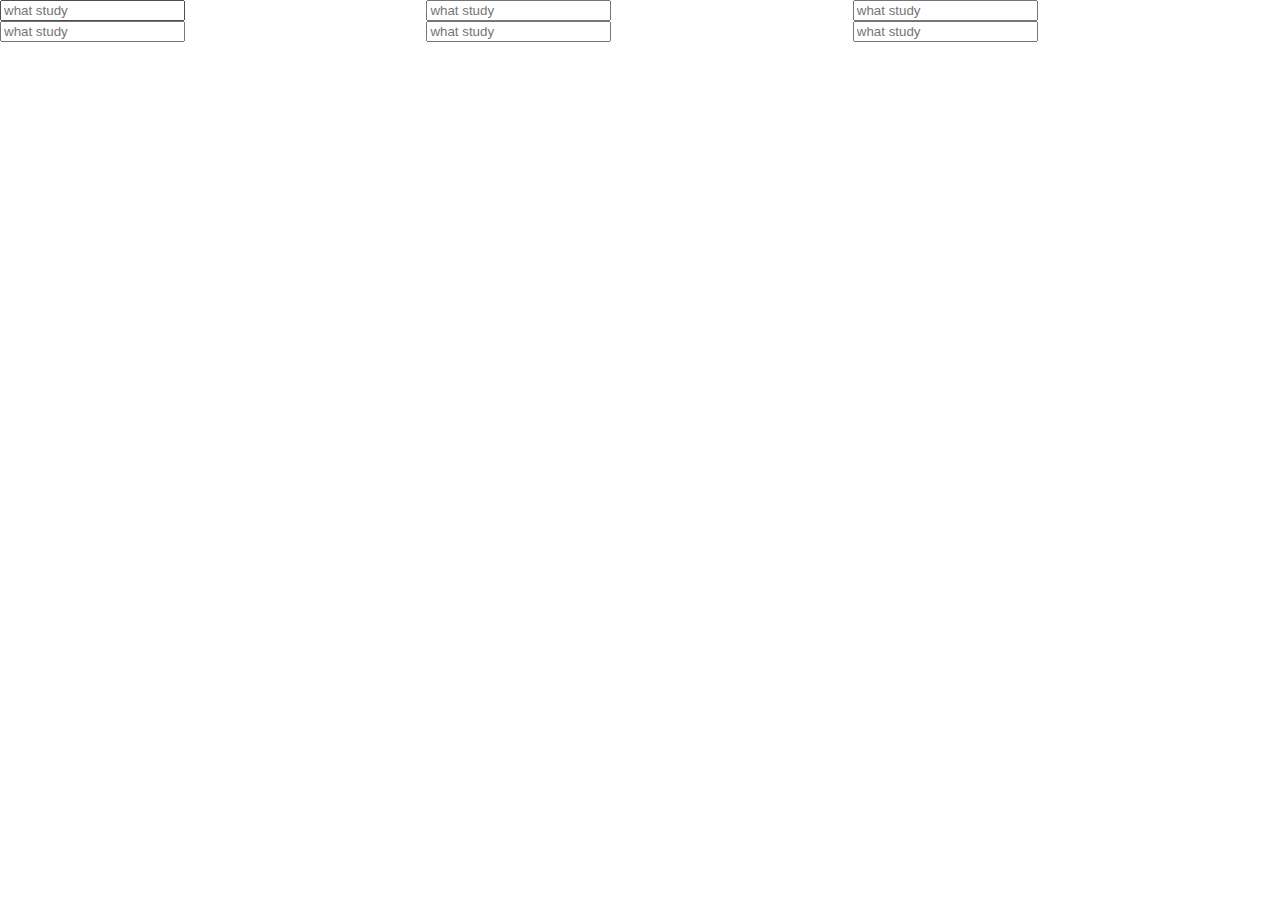
==== applyMomemto/index.html @ 81fbf641 "Add files via upload" ====
<!DOCTYPE html>
<html lang="en">
<head>
    <meta charset="UTF-8">
    <meta http-equiv="X-UA-Compatible" content="IE=edge">
    <meta name="viewport" content="width=device-width, initial-scale=1.0">
    <link rel="stylesheet" href="style.css">
    <title>Document</title>
</head>
<body>
    <div class="section">
        <form id="study1">
            <input required maxlength="15" type="text" placeholder="what study"/>
        </form>

        <h2 id = "stName1" class="hidden"></h2>
    </div>


    <div class="section">
        <form id="study2">
            <input required maxlength="15" type="text" placeholder="what study"/>
        </form>

        <h2 id = "stName2" class="hidden"></h2>
    </div>



    <div class="section">
        <form id="study3">
            <input required maxlength="15" type="text" placeholder="what study"/>
        </form>

        <h2 id = "stName3" class="hidden"></h2>
    </div>

    <div class="section">
        <form id="study4">
            <input required maxlength="15" type="text" placeholder="what study"/>
        </form>

        <h2 id = "stName4" class="hidden"></h2>
    </div>

    <div class="section">
        <form id="study5">
            <input required maxlength="15" type="text" placeholder="what study"/>
        </form>

        <h2 id = "stName5" class="hidden"></h2>
    </div>

    <div class="section">
        <form id="study6">
            <input required maxlength="15" type="text" placeholder="what study"/>
        </form>

        <h2 id = "stName6" class="hidden"></h2>
    </div>



    <script src="js/studyName.js"></script>
</body>
</html>
---- applyMomemto/style.css ----
html, body, div, span, applet, object, iframe,
h1, h2, h3, h4, h5, h6, p, blockquote, pre,
a, abbr, acronym, address, big, cite, code,
del, dfn, em, img, ins, kbd, q, s, samp,
small, strike, strong, sub, sup, tt, var,
b, u, i, center,
dl, dt, dd, ol, ul, li,
fieldset, form, label, legend,
table, caption, tbody, tfoot, thead, tr, th, td,
article, aside, canvas, details, embed, 
figure, figcaption, footer, header, hgroup, 
menu, nav, output, ruby, section, summary,
time, mark, audio, video {
	margin: 0;
	padding: 0;
	border: 0;
	font-size: 100%;
	font: inherit;
	vertical-align: baseline;
}
/* HTML5 display-role reset for older browsers */
article, aside, details, figcaption, figure, 
footer, header, hgroup, menu, nav, section {
	display: block;
}
body {
	line-height: 1;
}
ol, ul {
	list-style: none;
}
blockquote, q {
	quotes: none;
}
blockquote:before, blockquote:after,
q:before, q:after {
	content: '';
	content: none;
}
table {
	border-collapse: collapse;
	border-spacing: 0;
}

.hidden{
    display: none;
}

.section{
    width: 33%;
    display: inline-block;
}
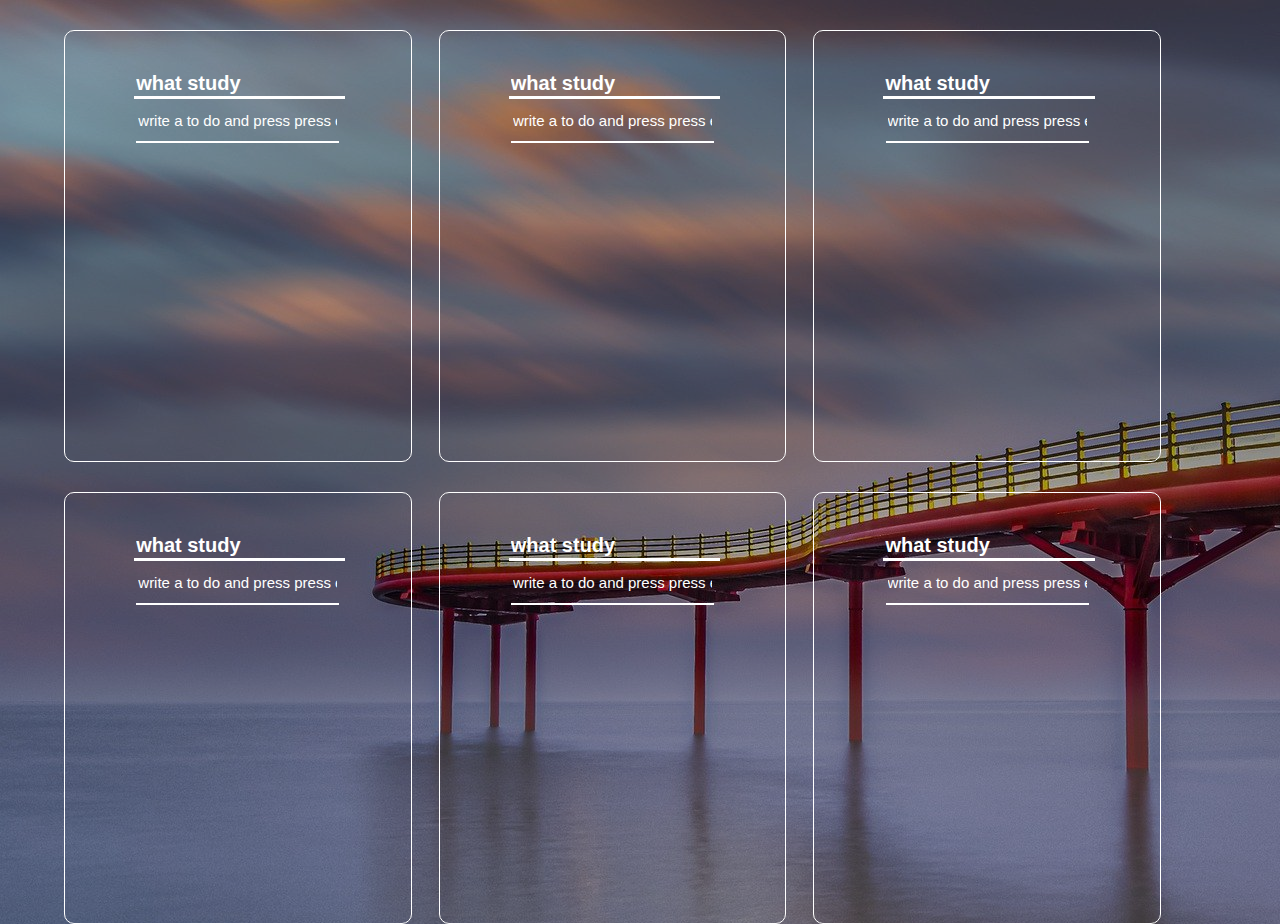
==== commit 44e05c1a: "Add files via upload" ====
--- a/applyMomemto/index.html
+++ b/applyMomemto/index.html
@@ -8,59 +8,124 @@
     <title>Document</title>
 </head>
 <body>
-    <div class="section">
-        <form id="study1">
-            <input required maxlength="15" type="text" placeholder="what study"/>
-        </form>
+    <div id="container">
+        <div class="section">
+            <form id="study1">
+                <input required maxlength="15" type="text" placeholder="what study"/>
+            </form>
 
-        <h2 id = "stName1" class="hidden"></h2>
-    </div>
+            <h2 id = "stName1" class="hidden"></h2>
+
+            <form id = "todo-form1">
+                <input type="Text" placeholder="write a to do and press press endter"/>
+            </form>
+        
+            <ul id="todo-list1">
+        
+            </ul>
+            
+        </div>
+
+        
 
 
-    <div class="section">
-        <form id="study2">
-            <input required maxlength="15" type="text" placeholder="what study"/>
-        </form>
+        <div class="section">
+            <form id="study2">
+                <input required maxlength="15" type="text" placeholder="what study"/>
+            </form>
 
-        <h2 id = "stName2" class="hidden"></h2>
-    </div>
+            <h2 id = "stName2" class="hidden"></h2>
+
+            <form id = "todo-form2">
+                <input type="Text" placeholder="write a to do and press press endter"/>
+            </form>
+        
+            <ul id="todo-list2">
+        
+            </ul>
+        </div>
+
+        
 
 
 
-    <div class="section">
-        <form id="study3">
-            <input required maxlength="15" type="text" placeholder="what study"/>
-        </form>
+        <div class="section">
+            <form id="study3">
+                <input required maxlength="15" type="text" placeholder="what study"/>
+            </form>
 
-        <h2 id = "stName3" class="hidden"></h2>
+            <h2 id = "stName3" class="hidden"></h2>
+
+            <form id = "todo-form3">
+                <input type="Text" placeholder="write a to do and press press endter"/>
+            </form>
+        
+            <ul id="todo-list3">
+        
+            </ul>
+        </div>
+
+        
+
+
+        <div class="section">
+            <form id="study4">
+                <input required maxlength="15" type="text" placeholder="what study"/>
+            </form>
+
+            <h2 id = "stName4" class="hidden"></h2>
+            <form id = "todo-form4">
+                <input type="Text" placeholder="write a to do and press press endter"/>
+            </form>
+        
+            <ul id="todo-list4">
+        
+            </ul>
+        </div>
+
+        
+
+        <div class="section">
+            <form id="study5">
+                <input required maxlength="15" type="text" placeholder="what study"/>
+            </form>
+
+            <h2 id = "stName5" class="hidden"></h2>
+            
+            <form id = "todo-form5">
+                <input type="Text" placeholder="write a to do and press press endter"/>
+            </form>
+
+            <ul id="todo-list5">
+
+            </ul>
+        </div>
+
+
+        <div class="section">
+            <form id="study6">
+                <input required maxlength="15" type="text" placeholder="what study"/>
+            </form>
+
+            <h2 id = "stName6" class="hidden"></h2>
+
+            <form id = "todo-form6">
+                <input type="Text" placeholder="write a to do and press press endter"/>
+            </form>
+        
+            <ul id="todo-list6">
+        
+            </ul>
+        </div>
+
     </div>
 
-    <div class="section">
-        <form id="study4">
-            <input required maxlength="15" type="text" placeholder="what study"/>
-        </form>
-
-        <h2 id = "stName4" class="hidden"></h2>
-    </div>
-
-    <div class="section">
-        <form id="study5">
-            <input required maxlength="15" type="text" placeholder="what study"/>
-        </form>
-
-        <h2 id = "stName5" class="hidden"></h2>
-    </div>
-
-    <div class="section">
-        <form id="study6">
-            <input required maxlength="15" type="text" placeholder="what study"/>
-        </form>
-
-        <h2 id = "stName6" class="hidden"></h2>
-    </div>
+    
 
 
 
     <script src="js/studyName.js"></script>
+    <script src="js/todo.js"></script>
+    <script src="js/background.js"></script>
 </body>
 </html>--- a/applyMomemto/style.css
+++ b/applyMomemto/style.css
@@ -11,7 +11,7 @@
 figure, figcaption, footer, header, hgroup, 
 menu, nav, output, ruby, section, summary,
 time, mark, audio, video {
-	margin: 0;
+	margin: 0 auto;
 	padding: 0;
 	border: 0;
 	font-size: 100%;
@@ -45,8 +45,91 @@
 .hidden{
     display: none;
 }
+#container{
+	width: 90%;
+	height: 100vh;
+}
+.section{
+	text-align: center;
+	margin-top: 30px;
+	margin-right: 2%;
+    width: 30%;
+    display: inline-block;
+	height: 430px;
+	border: solid 1px #ffffff;
+	border-radius: 10px;
+}
+#study1 , #study2 , #study3 , #study4  , #study5 , #study6{
+	width: 60%;
+	
+}
 
-.section{
-    width: 33%;
-    display: inline-block;
+#study1 input, #study2 input, #study3 input, #study4 input , #study5 input, #study6 input{
+	margin-top: 40px;
+	border: none;
+    background: transparent;
+    border-bottom:  3px solid #ffffff;
+    font-weight: bold;
+	width: 100%;
+	font-size: 20px;
+}
+
+#study1 input:focus, #study2 input:focus, #study3 input:focus, #study4 input:focus , #study5 input:focus, #study6 input:focus,
+#todo-form1 input:focus, #todo-form2 input:focus,#todo-form3 input:focus,#todo-form4 input:focus,#todo-form5 input:focus,#todo-form6 input:focus{
+	outline: none;
+	color: #ffffff;
+}
+
+#study1 input::placeholder, #study2 input::placeholder, #study3 input::placeholder, #study4 input::placeholder , #study5 input::placeholder, #study6 input::placeholder{
+	color: #ffffff;
+    font-size: 20px;
+}
+
+h2{
+	margin-top: 47px;
+	font-weight: bold;
+	color: #ffffff;
+	font-size: 20px;
+}
+
+#todo-form1 input, #todo-form2 input,#todo-form3 input,#todo-form4 input,#todo-form5 input,#todo-form6 input{
+	border: none;
+    background: transparent;
+    border-bottom:  2px solid #ffffff;
+    color: #ffffff;
+    height: 40px;
+    font-size: 15px;
+}
+
+#todo-form1 input::placeholder, #todo-form2 input::placeholder,#todo-form3 input::placeholder,#todo-form4 input::placeholder,#todo-form5 input::placeholder,#todo-form6 input::placeholder{
+	color: #ffffff;
+    font-size: 15px;
+}
+
+ul{
+	color: #ffffff;
+    width: 80%;
+    font-size: 15px;
+	overflow-y: scroll;
+	margin-top: 15px;
+	height: 280px;
+}
+ul li{
+	margin-top: 5px;
+}
+
+ul::-webkit-scrollbar{
+    width: 5px;
+}
+ul::-webkit-scrollbar-thumb {
+    background-color: rgb(255, 255, 255); /*스크롤바의 색상*/
+}
+
+ul li button{
+	border: 0;
+    outline: 0;
+    background: transparent;
+    color: #ffffff;
+    font-size: 15px;
+	float: right;
 }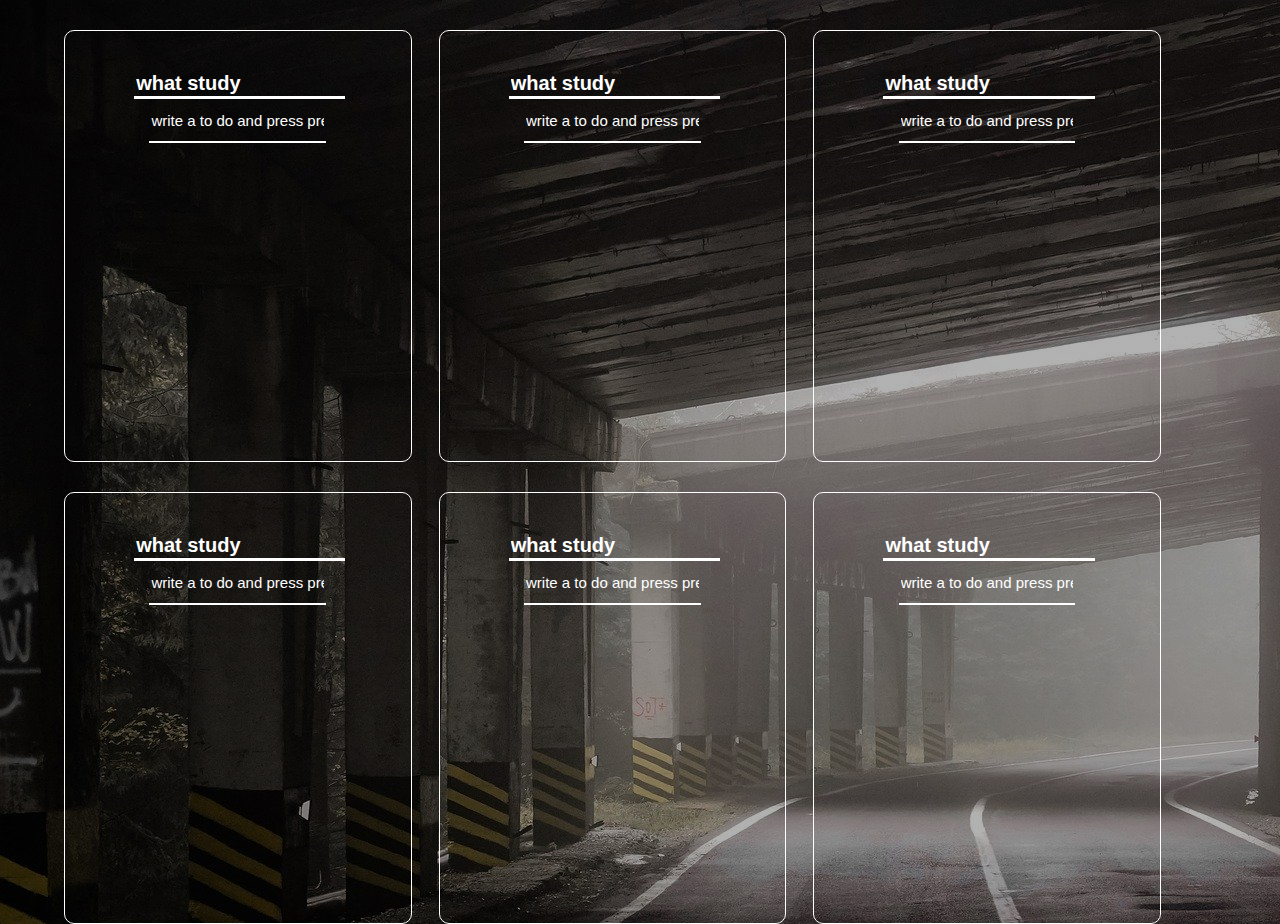
==== commit cbdc397d: "Add files via upload" ====
--- a/applyMomemto/index.html
+++ b/applyMomemto/index.html
@@ -17,7 +17,7 @@
             <h2 id = "stName1" class="hidden"></h2>
 
             <form id = "todo-form1">
-                <input type="Text" placeholder="write a to do and press press endter"/>
+                <input type="Text" placeholder="write a to do and press press enter"/>
             </form>
         
             <ul id="todo-list1">
--- a/applyMomemto/style.css
+++ b/applyMomemto/style.css
@@ -93,6 +93,7 @@
 }
 
 #todo-form1 input, #todo-form2 input,#todo-form3 input,#todo-form4 input,#todo-form5 input,#todo-form6 input{
+	width: 50%;
 	border: none;
     background: transparent;
     border-bottom:  2px solid #ffffff;
@@ -132,4 +133,29 @@
     color: #ffffff;
     font-size: 15px;
 	float: right;
-}+}
+
+@media(max-width: 1200px){
+	.section{
+		width: 47%;
+		margin-right: 0;
+		margin-left: 2%;
+	}
+}
+
+@media(max-width: 768px){
+	.section{
+		width: 100%;
+	}
+}
+
+@media(max-width: 520px){
+	.section{
+		width: 100%;
+	}
+
+	ul li{
+		margin-top: 10px;
+	}
+	
+}
